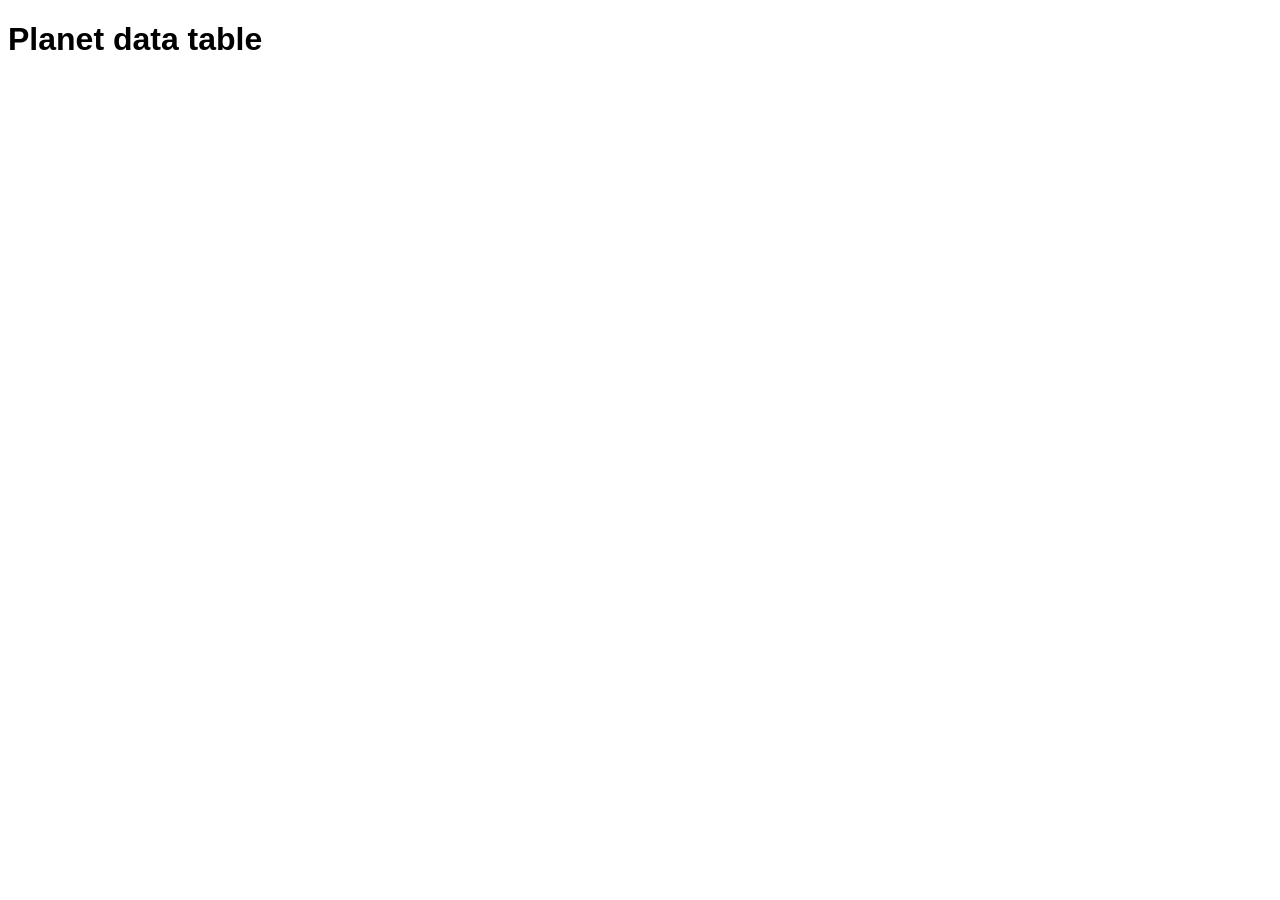
==== html-multimedia-and-tables/planet-data/index.html @ d79e82e6 "Add original MDN planet data starter files" ====
<!doctype html>
<html lang="en-US">
  <head>
    <meta charset="utf-8" />
    <meta name="viewport" content="width=device-width" />
    <title>Planet data table</title>
    <link href="style.css" rel="stylesheet" type="text/css" />
  </head>
  <body>
    <h1>Planet data table</h1>
  </body>
</html>
---- html-multimedia-and-tables/planet-data/style.css ----
html {
  font-family: sans-serif;
}

table {
  border-collapse: collapse;
  border: 2px solid rgb(200 200 200);
  letter-spacing: 1px;
  font-size: 0.8rem;
}

td,
th {
  border: 1px solid rgb(190 190 190);
  padding: 10px 20px;
}

th {
  background-color: rgb(235 235 235);
}

td {
  text-align: center;
}

tr:nth-child(even) td {
  background-color: rgb(250 250 250);
}

tr:nth-child(odd) td {
  background-color: rgb(245 245 245);
}

caption {
  padding: 10px;
}

.column-border {
  border: 2px solid black;
}
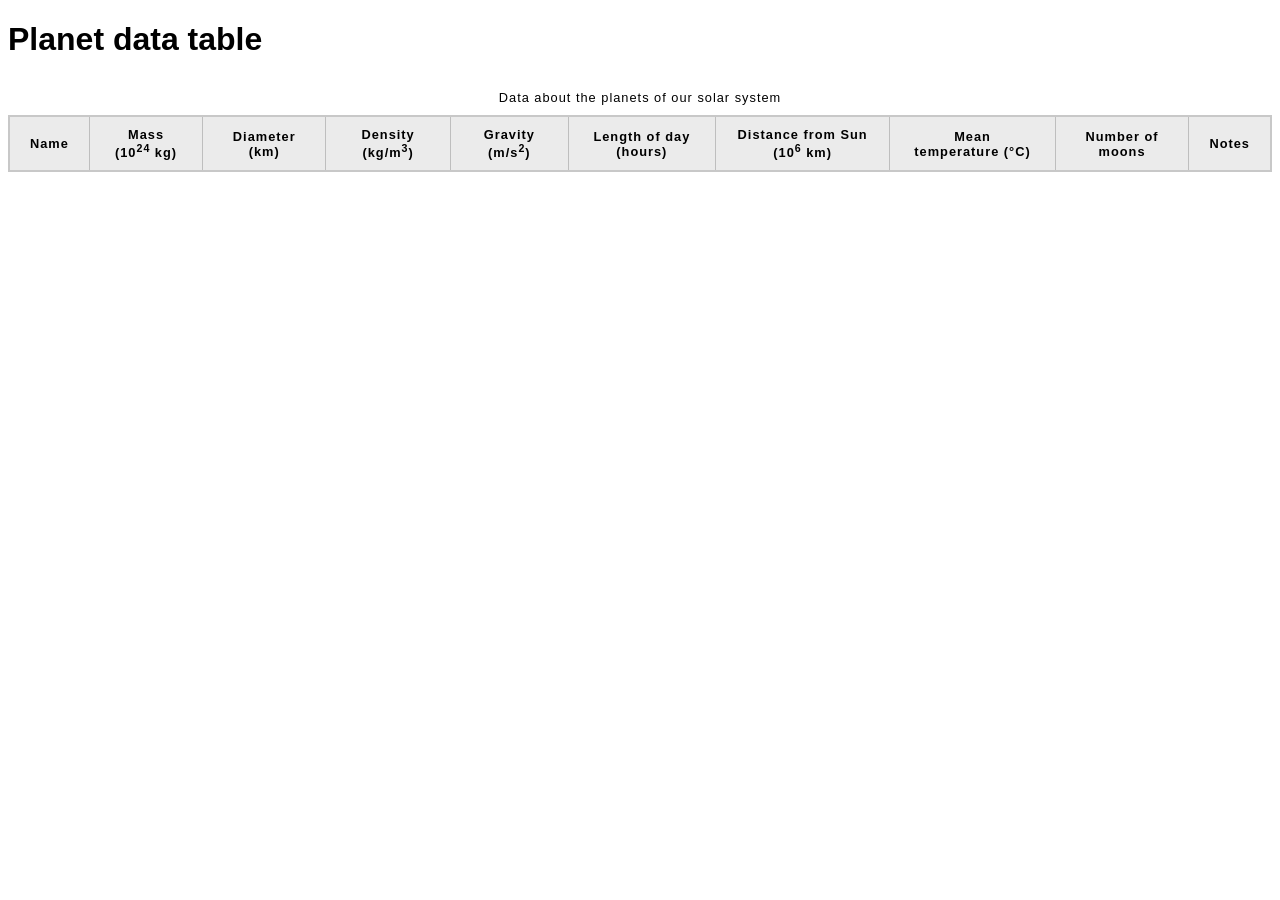
==== commit 1f4f9f74: "Add planetary data table structure and headings" ====
--- a/html-multimedia-and-tables/planet-data/index.html
+++ b/html-multimedia-and-tables/planet-data/index.html
@@ -1,12 +1,39 @@
-<!doctype html>
-<html lang="en-US">
-  <head>
-    <meta charset="utf-8" />
-    <meta name="viewport" content="width=device-width" />
+<!DOCTYPE html>
+<html lang="en">
+<head>
+    <meta charset="utf-8">
+
+    <!--
+    Name: Nicholas Ramos
+    File: index.html
+    Date: 11 October 2026
+    Description: A webpage displaying planetary data in an accessible HTML table.
+    -->
+
+    <meta name="viewport" content="width=device-width">
     <title>Planet data table</title>
-    <link href="style.css" rel="stylesheet" type="text/css" />
-  </head>
-  <body>
+    <link href="style.css" rel="stylesheet" type="text/css">
+</head>
+<body>
     <h1>Planet data table</h1>
-  </body>
+	<table>
+    <caption>Data about the planets of our solar system</caption>
+    <thead>
+        <tr>
+            <th>Name</th>
+            <th>Mass (10<sup>24</sup> kg)</th>
+            <th>Diameter (km)</th>
+            <th>Density (kg/m<sup>3</sup>)</th>
+            <th>Gravity (m/s<sup>2</sup>)</th>
+            <th>Length of day (hours)</th>
+            <th>Distance from Sun (10<sup>6</sup> km)</th>
+            <th>Mean temperature (°C)</th>
+            <th>Number of moons</th>
+            <th>Notes</th>
+        </tr>
+    </thead>
+    <tbody>
+    </tbody>
+</table>
+</body>
 </html>
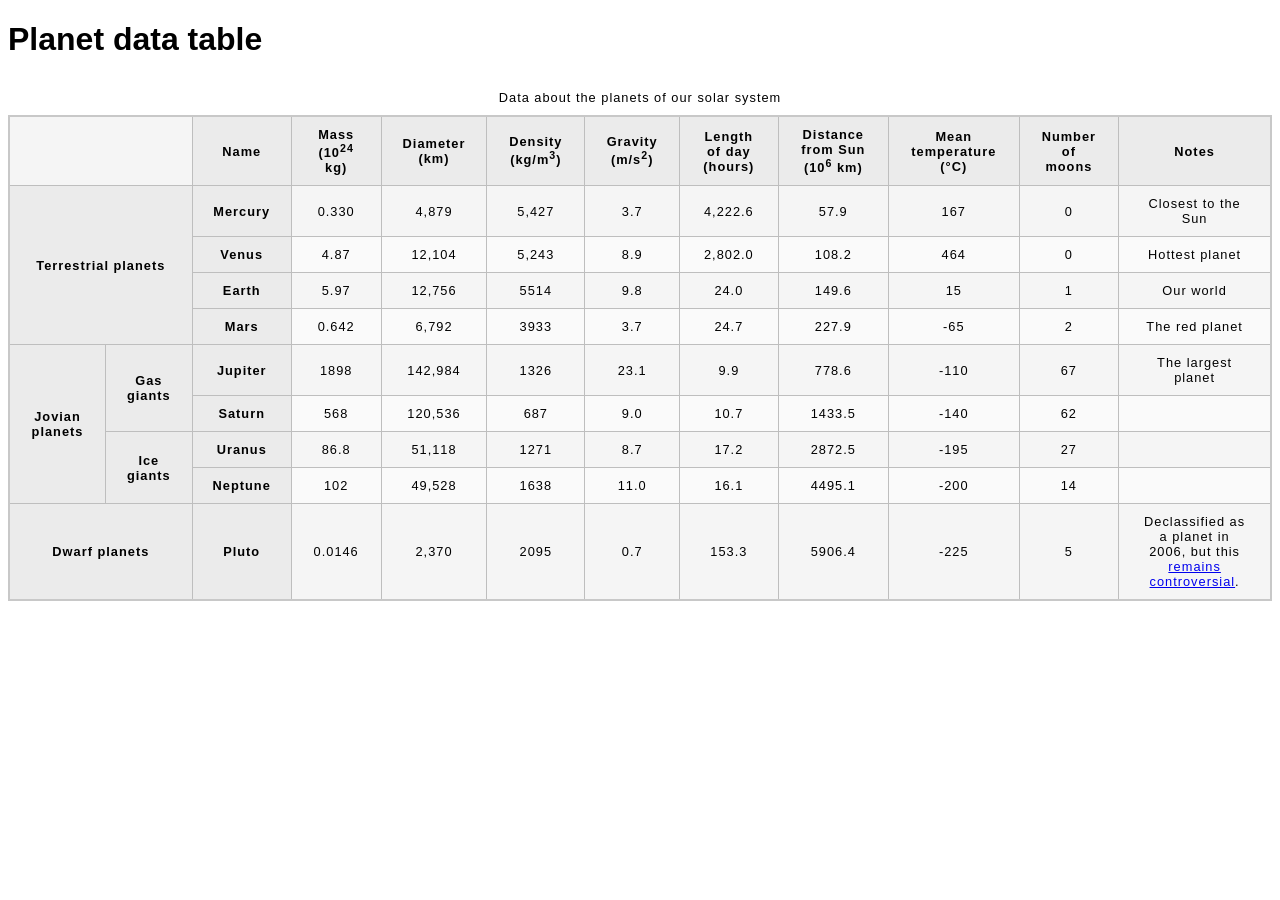
==== commit c7d9ced9: "Add planetary data and organize planet groups" ====
--- a/html-multimedia-and-tables/planet-data/index.html
+++ b/html-multimedia-and-tables/planet-data/index.html
@@ -20,20 +20,145 @@
     <caption>Data about the planets of our solar system</caption>
     <thead>
         <tr>
-            <th>Name</th>
-            <th>Mass (10<sup>24</sup> kg)</th>
-            <th>Diameter (km)</th>
-            <th>Density (kg/m<sup>3</sup>)</th>
-            <th>Gravity (m/s<sup>2</sup>)</th>
-            <th>Length of day (hours)</th>
-            <th>Distance from Sun (10<sup>6</sup> km)</th>
-            <th>Mean temperature (°C)</th>
-            <th>Number of moons</th>
-            <th>Notes</th>
+			<td colspan="2"></td>
+            <th scope="col">Name</th>
+            <th scope="col">Mass (10<sup>24</sup> kg)</th>
+            <th scope="col">Diameter (km)</th>
+            <th scope="col">Density (kg/m<sup>3</sup>)</th>
+            <th scope="col">Gravity (m/s<sup>2</sup>)</th>
+            <th scope="col">Length of day (hours)</th>
+            <th scope="col">Distance from Sun (10<sup>6</sup> km)</th>
+            <th scope="col">Mean temperature (°C)</th>
+            <th scope="col">Number of moons</th>
+            <th scope="col">Notes</th>
         </tr>
+	
     </thead>
     <tbody>
-    </tbody>
+	<tr>
+		<th rowspan="4" colspan="2" scope="rowgroup">Terrestrial planets</th>
+		<th scope="row">Mercury</th>
+		<td>0.330</td>
+		<td>4,879</td>
+		<td>5,427</td>
+		<td>3.7</td>
+		<td>4,222.6</td>
+		<td>57.9</td>
+		<td>167</td>
+		<td>0</td>
+		<td>Closest to the Sun</td>
+	</tr>
+	
+		<tr>
+		<th scope="row">Venus</th>
+		<td>4.87</td>
+		<td>12,104</td>
+		<td>5,243</td>
+		<td>8.9</td>
+		<td>2,802.0</td>
+		<td>108.2</td>
+		<td>464</td>
+		<td>0</td>
+		<td>Hottest planet</td>
+	</tr>
+	
+		<tr>
+		<th scope="row">Earth</th>
+		<td>5.97</td>
+		<td>12,756</td>
+		<td>5514</td>
+		<td>9.8</td>
+		<td>24.0</td>
+		<td>149.6</td>
+		<td>15</td>
+		<td>1</td>
+		<td>Our world</td>
+	</tr>
+	
+		<tr>
+		<th scope="row">Mars</th>
+		<td>0.642</td>
+		<td>6,792</td>
+		<td>3933</td>
+		<td>3.7</td>
+		<td>24.7</td>
+		<td>227.9</td>
+		<td>-65</td>
+		<td>2</td>
+		<td>The red planet</td>
+	</tr>
+	
+		<tr>
+		<th rowspan="4" scope="rowgroup">Jovian planets</th>
+		<th rowspan="2" scope="rowgroup">Gas giants</th>
+		<th scope="row">Jupiter</th>
+		<td>1898</td>
+		<td>142,984</td>
+		<td>1326</td>
+		<td>23.1</td>
+		<td>9.9</td>
+		<td>778.6</td>
+		<td>-110</td>
+		<td>67</td>
+		<td>The largest planet</td>
+	</tr>
+	
+		<tr>
+		<th scope="row">Saturn</th>
+		<td>568</td>
+		<td>120,536</td>
+		<td>687</td>
+		<td>9.0</td>
+		<td>10.7</td>
+		<td>1433.5</td>
+		<td>-140</td>
+		<td>62</td>
+		<td></td>
+	</tr>
+	
+		<tr>
+		<th rowspan="2" scope="rowgroup">Ice giants</th>
+		<th scope="row">Uranus</th>
+		<td>86.8</td>
+		<td>51,118</td>
+		<td>1271</td>
+		<td>8.7</td>
+		<td>17.2</td>
+		<td>2872.5</td>
+		<td>-195</td>
+		<td>27</td>
+		<td></td>
+	</tr>
+	
+		<tr>
+		<th scope="row">Neptune</th>
+		<td>102</td>
+		<td>49,528</td>
+		<td>1638</td>
+		<td>11.0</td>
+		<td>16.1</td>
+		<td>4495.1</td>
+		<td>-200</td>
+		<td>14</td>
+		<td></td>
+	</tr>
+	
+		<tr>
+		<th colspan="2" scope="rowgroup">Dwarf planets</th>
+		<th scope="row">Pluto</th>
+		<td>0.0146</td>
+		<td>2,370</td>
+		<td>2095</td>
+		<td>0.7</td>
+		<td>153.3</td>
+		<td>5906.4</td>
+		<td>-225</td>
+		<td>5</td>
+		<td>Declassified as a planet in 2006, but this
+			<a href="https://www.usatoday.com/story/tech/2014/10/02/pluto-planet-solar-system/16578959/">remains controversial</a>.
+		</td>
+	</tr>
+	</tbody>
 </table>
 </body>
 </html>
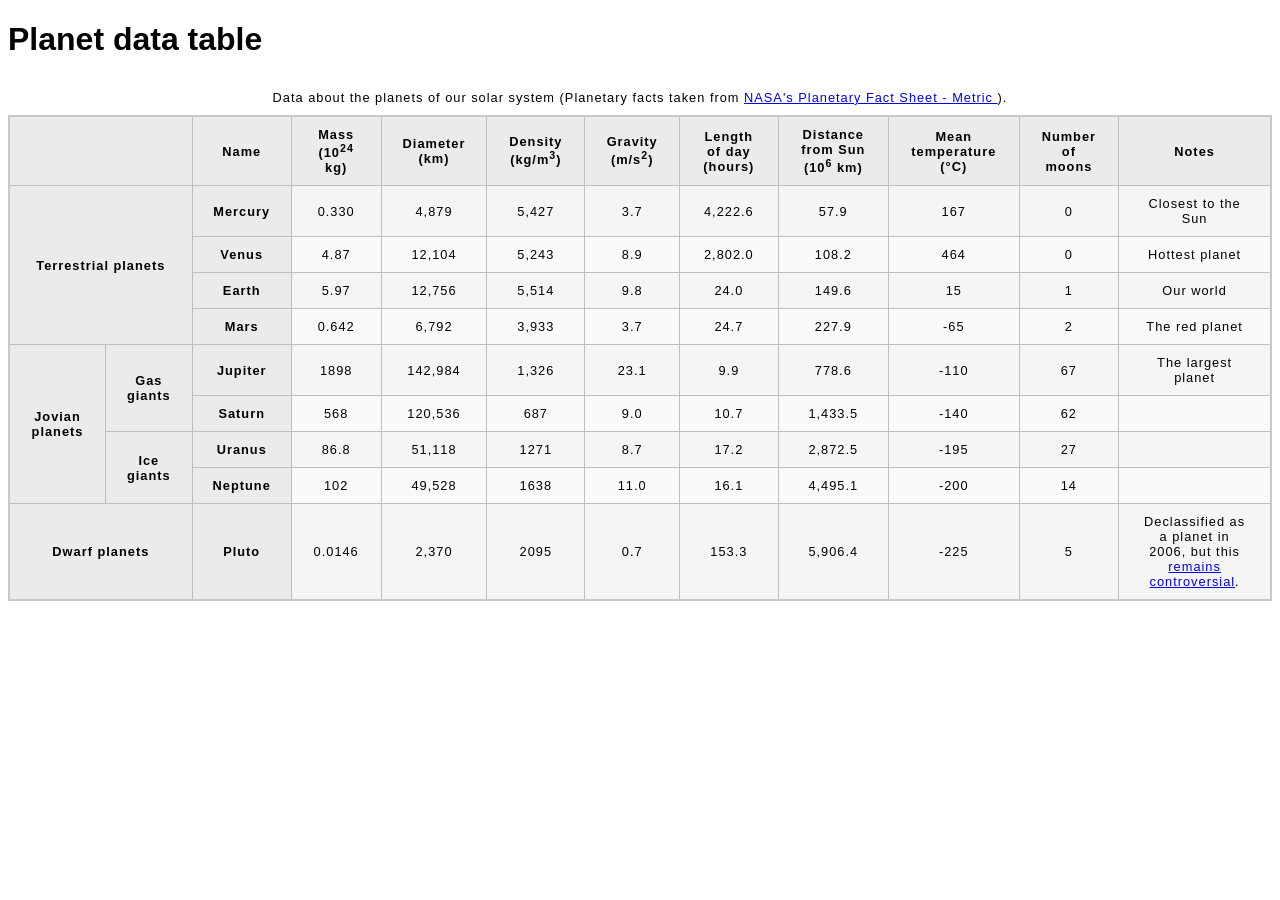
==== commit 403ad034: "Finalize planet table and accessibility" ====
--- a/html-multimedia-and-tables/planet-data/index.html
+++ b/html-multimedia-and-tables/planet-data/index.html
@@ -17,10 +17,16 @@
 <body>
     <h1>Planet data table</h1>
 	<table>
-    <caption>Data about the planets of our solar system</caption>
+    <caption>
+    Data about the planets of our solar system
+    (Planetary facts taken from
+    <a href="https://nssdc.gsfc.nasa.gov/planetary/factsheet/">
+        NASA's Planetary Fact Sheet - Metric
+    </a>).
+	</caption>
     <thead>
         <tr>
-			<td colspan="2"></td>
+			<th colspan="2"></th>
             <th scope="col">Name</th>
             <th scope="col">Mass (10<sup>24</sup> kg)</th>
             <th scope="col">Diameter (km)</th>
@@ -66,7 +72,7 @@
 		<th scope="row">Earth</th>
 		<td>5.97</td>
 		<td>12,756</td>
-		<td>5514</td>
+		<td>5,514</td>
 		<td>9.8</td>
 		<td>24.0</td>
 		<td>149.6</td>
@@ -79,7 +85,7 @@
 		<th scope="row">Mars</th>
 		<td>0.642</td>
 		<td>6,792</td>
-		<td>3933</td>
+		<td>3,933</td>
 		<td>3.7</td>
 		<td>24.7</td>
 		<td>227.9</td>
@@ -94,7 +100,7 @@
 		<th scope="row">Jupiter</th>
 		<td>1898</td>
 		<td>142,984</td>
-		<td>1326</td>
+		<td>1,326</td>
 		<td>23.1</td>
 		<td>9.9</td>
 		<td>778.6</td>
@@ -110,7 +116,7 @@
 		<td>687</td>
 		<td>9.0</td>
 		<td>10.7</td>
-		<td>1433.5</td>
+		<td>1,433.5</td>
 		<td>-140</td>
 		<td>62</td>
 		<td></td>
@@ -124,7 +130,7 @@
 		<td>1271</td>
 		<td>8.7</td>
 		<td>17.2</td>
-		<td>2872.5</td>
+		<td>2,872.5</td>
 		<td>-195</td>
 		<td>27</td>
 		<td></td>
@@ -137,7 +143,7 @@
 		<td>1638</td>
 		<td>11.0</td>
 		<td>16.1</td>
-		<td>4495.1</td>
+		<td>4,495.1</td>
 		<td>-200</td>
 		<td>14</td>
 		<td></td>
@@ -151,7 +157,7 @@
 		<td>2095</td>
 		<td>0.7</td>
 		<td>153.3</td>
-		<td>5906.4</td>
+		<td>5,906.4</td>
 		<td>-225</td>
 		<td>5</td>
 		<td>Declassified as a planet in 2006, but this
